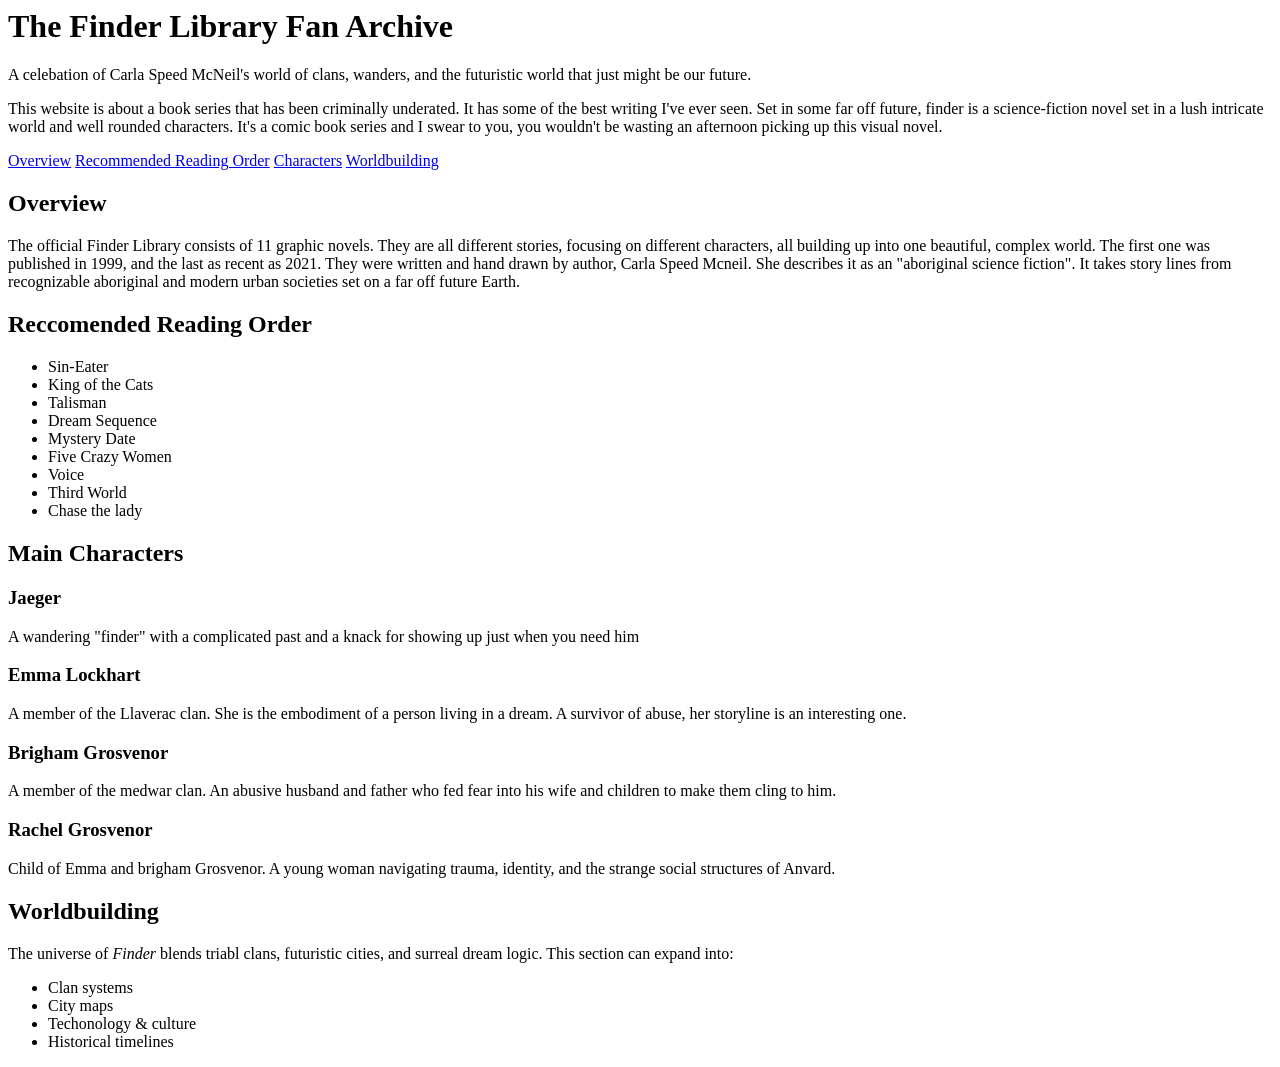
==== prototype/index.html @ 5f29c313 "HTML portion completed" ====
<html>
    <head>
        <title>The Finder Library Fan Page</title>
        <meta charset="UTF-8"/>
        <meta name="viewport" content="width=device-width, initial-scale=1"/>
        <meta name="author" content="Dayshanna Johnson"/>

        <link rel="preconnect" href="https://fonts.googleapis.com">
        <link rel="preconnect" href="https://fonts.gstatic.com" crossorigin>
        <link href="https://fonts.googleapis.com/css2?family=DynaPuff:wght@400..700&display=swap" rel="stylesheet">

        <!-- Style Sheet -->

        <link href="assets/css/style.css" rel="stylesheet" />
    </head>
    <body>
        <header class="primary">
            <h1>The Finder Library Fan Archive</h1>
            <p>A celebation of Carla Speed McNeil's world of clans, wanders, and the futuristic world that just might be our future. </p>
             <p>This website is about a book series that has been criminally underated. It has some of the best writing I've ever seen. Set in some far off future, finder
            is a science-fiction novel set in a lush intricate world and well rounded characters. It's a comic book series and I swear to you, you wouldn't
            be wasting an afternoon picking up this visual novel. </p>
        </header>
        <nav>
            <a href="#overview">Overview</a>
            <a href="#reading-order">Recommended Reading Order</a>
            <a href="characters">Characters</a>
            <a href="#world">Worldbuilding</a>
        </nav>

        <section id="overview">
            <h2>Overview</h2>
            <p>The official Finder Library consists of 11 graphic novels. They are all different stories, focusing on different characters,
                all building up into one beautiful, complex world. The first one was published in 1999, and the last as recent as 2021. They were
                written and hand drawn by author, Carla Speed Mcneil. She describes it as an "aboriginal science fiction". It takes story lines from 
                recognizable aboriginal and modern urban societies set on a far off future Earth. 
            </p>
        </section>
        
        <section id="reading-order">
            <h2>Reccomended Reading Order</h2>
            <ul>
                <li>Sin-Eater</li>
                <li>King of the Cats</li>
                <li>Talisman</li>
                <li>Dream Sequence</li>
                <li>Mystery Date</li>
                <li>Five Crazy Women</li>
                <li>Voice</li>
                <li>Third World</li>
                <li>Chase the lady</li>
            </ul>
        </section>
        
        <section id="characters">
            <h2>Main Characters</h2>
            <h3>Jaeger</h3>
            <p>A wandering "finder" with a complicated past and a knack for showing up just when you need him</p>
            <h3>Emma Lockhart</h3>
            <p>A member of the Llaverac clan. She is the embodiment of a person living in a dream. A survivor of abuse, her storyline is an interesting one. </p>
            <h3>Brigham Grosvenor</h3>
            <p>A member of the medwar clan. An abusive husband and father who fed fear into his wife and children to make them cling to him.</p>
            <h3>Rachel Grosvenor</h3>
            <p>Child of Emma and brigham Grosvenor. A young woman navigating trauma, identity, and the strange social structures of Anvard.</p>
        </section>
        
        <section id="world">
            <h2>Worldbuilding</h2>
            <p>The universe of <em>Finder</em> blends triabl clans, futuristic cities, and surreal dream logic. This section can expand into:</p>
            <ul>
                <li>Clan systems</li>
                <li>City maps</li>
                <li>Techonology & culture</li>
                <li>Historical timelines</li>
            </ul>
        </section>
    </body>
</html>
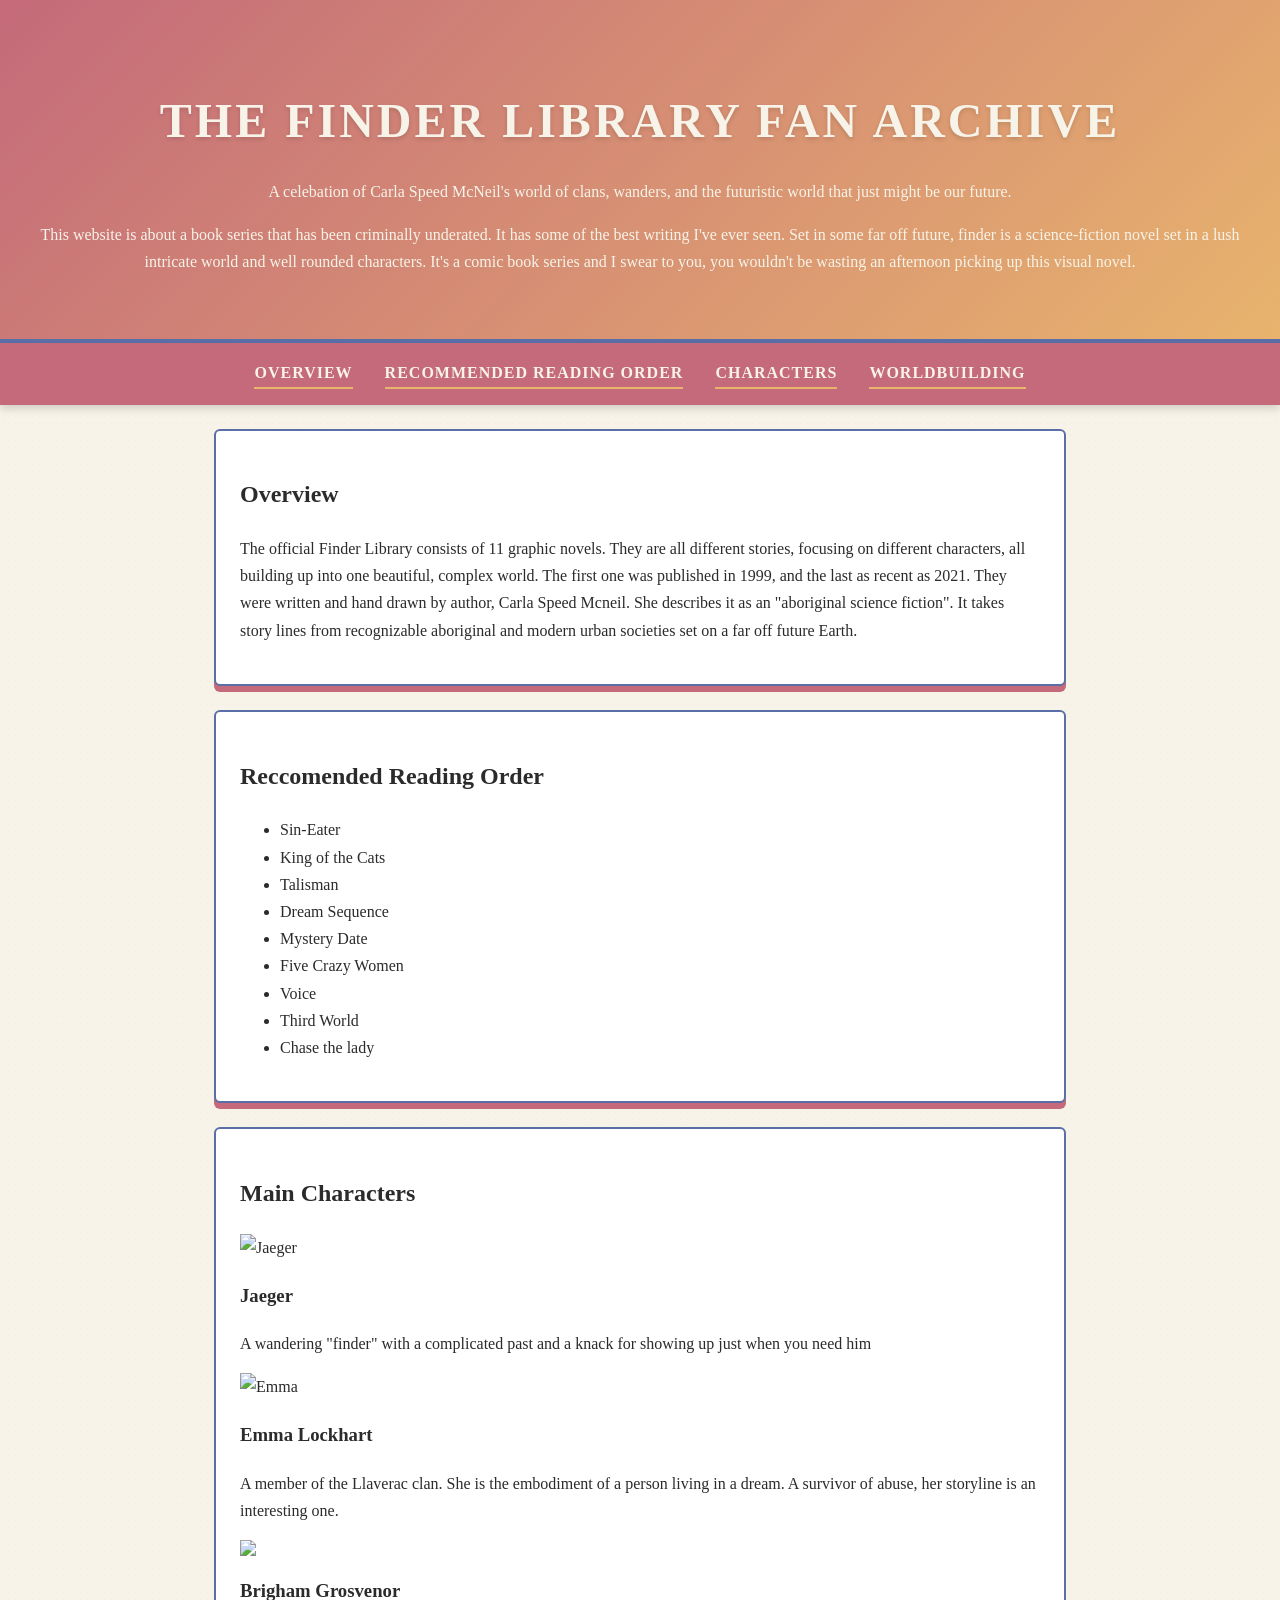
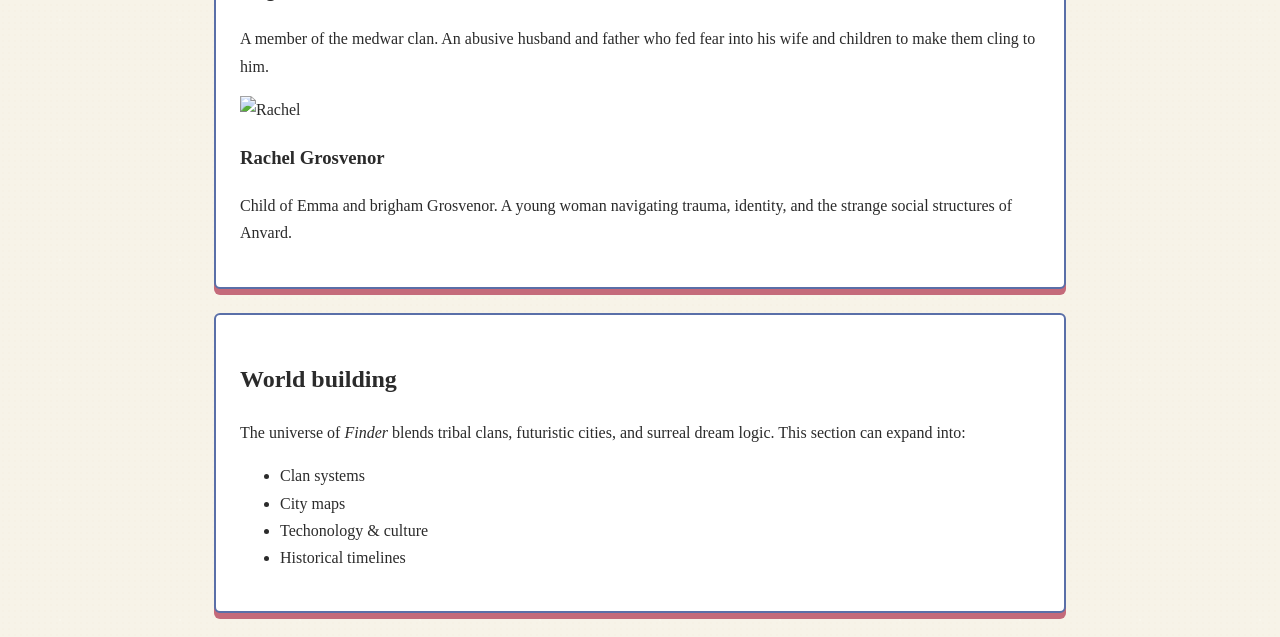
==== commit 221708bf: "CSS Portion Completed" ====
--- a/prototype/index.html
+++ b/prototype/index.html
@@ -1,3 +1,4 @@
+
 <html>
     <head>
         <title>The Finder Library Fan Page</title>
@@ -7,11 +8,10 @@
 
         <link rel="preconnect" href="https://fonts.googleapis.com">
         <link rel="preconnect" href="https://fonts.gstatic.com" crossorigin>
-        <link href="https://fonts.googleapis.com/css2?family=DynaPuff:wght@400..700&display=swap" rel="stylesheet">
+        <link href="https://fonts.googleapis.com/css2?family=Isometra&display=swap" rel="stylesheet">
+        <link href="assets/css/style.css" rel="stylesheet" />
 
         <!-- Style Sheet -->
-
-        <link href="assets/css/style.css" rel="stylesheet" />
     </head>
     <body>
         <header class="primary">
@@ -24,7 +24,7 @@
         <nav>
             <a href="#overview">Overview</a>
             <a href="#reading-order">Recommended Reading Order</a>
-            <a href="characters">Characters</a>
+            <a href="#characters">Characters</a>
             <a href="#world">Worldbuilding</a>
         </nav>
 
@@ -54,19 +54,24 @@
         
         <section id="characters">
             <h2>Main Characters</h2>
+            <img src="https://m.media-amazon.com/images/I/51FaJocHc9L.jpg" alt="Jaeger" class="char-img">
             <h3>Jaeger</h3>
             <p>A wandering "finder" with a complicated past and a knack for showing up just when you need him</p>
+            <img src="https://tse3.mm.bing.net/th/id/OIP.nlctDyhgWPRCqhsAxKZoqAAAAA?r=0&pid=ImgDet&w=184&h=284&c=7&dpr=1.3&o=7&rm=3" alt="Emma" class="char-img"
+            </br>
             <h3>Emma Lockhart</h3>
             <p>A member of the Llaverac clan. She is the embodiment of a person living in a dream. A survivor of abuse, her storyline is an interesting one. </p>
+            <img src="https://comicvine.gamespot.com/a/uploads/scale_medium/0/4/39223-5922-44112-1-finder.jpg">
             <h3>Brigham Grosvenor</h3>
             <p>A member of the medwar clan. An abusive husband and father who fed fear into his wife and children to make them cling to him.</p>
+            <img src="https://tse3.mm.bing.net/th/id/OIP.zCrpGYjxpXiKO74_PBce3AAAAA?r=0&pid=ImgDet&w=184&h=287&c=7&dpr=1.3&o=7&rm=3" alt="Rachel" class="char-img">
             <h3>Rachel Grosvenor</h3>
             <p>Child of Emma and brigham Grosvenor. A young woman navigating trauma, identity, and the strange social structures of Anvard.</p>
         </section>
         
         <section id="world">
-            <h2>Worldbuilding</h2>
-            <p>The universe of <em>Finder</em> blends triabl clans, futuristic cities, and surreal dream logic. This section can expand into:</p>
+            <h2>World building</h2>
+            <p>The universe of <em>Finder</em> blends tribal clans, futuristic cities, and surreal dream logic. This section can expand into:</p>
             <ul>
                 <li>Clan systems</li>
                 <li>City maps</li>
--- a/prototype/assets/css/style.css
+++ b/prototype/assets/css/style.css
@@ -0,0 +1,121 @@
+body{
+    font-family: "Isometra", serif;
+}
+
+:root {
+  --parchment: #f7f3e8;
+  --ink: #2b2b2b;
+  --rose: #c46a7a;
+  --amber: #e8b36d;
+  --twilight-blue: #5a6fa8;
+  --glow: rgba(255, 240, 200, 0.6);
+  --shadow: rgba(0,0,0,0.15);
+}
+
+body {
+  font-family: "Isometra", serif;
+  background: var(--parchment);
+  color: var(--ink);
+  margin: 0;
+  padding: 0;
+  line-height: 1.7;
+
+  /* subtle dreamy texture */
+  background-image:
+    radial-gradient(var(--glow) 1px, transparent 1px),
+    radial-gradient(var(--shadow) 1px, transparent 1px);
+  background-size: 120px 120px, 6px 6px;
+  background-blend-mode: soft-light;
+}
+
+header.primary {
+  padding: 3rem 2rem;
+  text-align: center;
+  background: linear-gradient(
+    135deg,
+    var(--rose),
+    var(--amber)
+  );
+  color: var(--parchment);
+  box-shadow: 0 4px 12px var(--shadow);
+  border-bottom: 4px solid var(--twilight-blue);
+}
+
+header.primary h1 {
+  font-family: "Isometra", serif;
+  font-size: 3rem;
+  letter-spacing: 3px;
+  text-transform: uppercase;
+  margin-bottom: 1rem;
+  text-shadow: 0 2px 4px var(--shadow);
+}
+
+section {
+  background: white;
+  margin: 2rem auto;
+  padding: 2rem;
+  width: min(800px, 90%);
+  border: 2px solid var(--twilight-blue);
+  box-shadow: 0 6px 0 var(--rose);
+  border-radius: 6px;
+}
+
+a {
+  color: var(--twilight-blue);
+  font-weight: bold;
+  text-decoration: none;
+  border-bottom: 2px solid var(--amber);
+  transition: 0.3s ease;
+}
+
+a:hover {
+  color: var(--rose);
+  border-bottom-color: var(--rose);
+  text-shadow: 0 0 6px var(--glow);
+}
+
+a {
+  color: var(--twilight-blue);
+  font-weight: bold;
+  text-decoration: none;
+  border-bottom: 2px solid var(--amber);
+  transition: 0.3s ease;
+}
+
+a:hover {
+  color: var(--rose);
+  border-bottom-color: var(--rose);
+  text-shadow: 0 0 6px var(--glow);
+}
+
+nav {
+  display: flex;
+  justify-content: center;
+  gap: 2rem;
+  padding: 1rem;
+  background: #c46a7a;
+  box-shadow: 0 4px 8px var(--shadow);
+}
+
+nav a {
+  color: var(--parchment);
+  font-family: "Isometra", serif;
+  letter-spacing: 1px;
+  text-transform: uppercase;
+}
+
+img {
+  display: block;
+  margin: 1.5rem auto; /* centers the image */
+  max-width: 100%;     /* keeps images from overflowing */
+  height: auto;
+}
+
+section {
+  margin: 1.5rem auto;   /* was 2rem — reduces vertical white space */
+  padding: 1.5rem;       /* was 2rem — tighter interior spacing */
+}
+
+section img {
+  margin: 1rem auto;
+}
